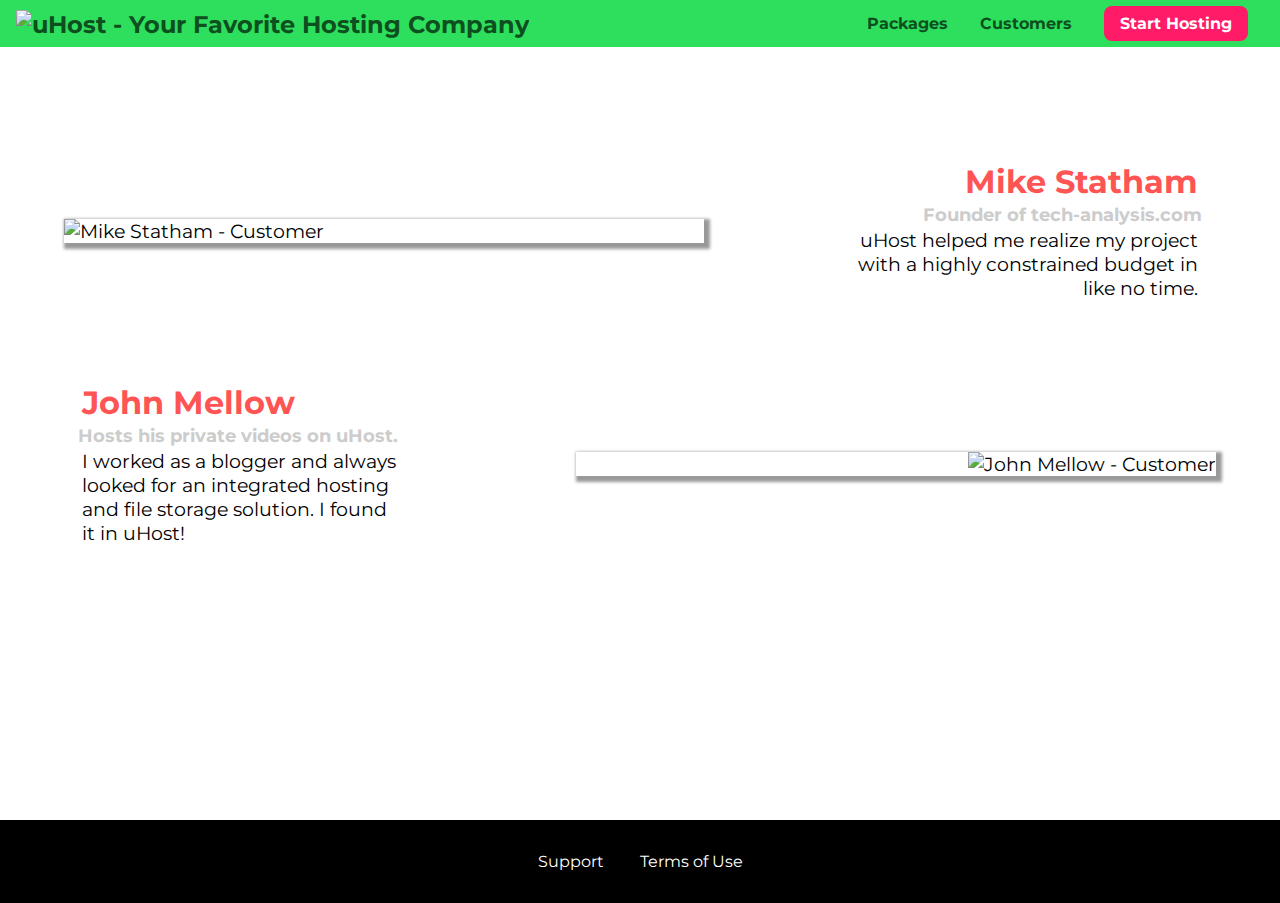
==== customers/index.html @ 8ae51654 "customers folder, code organized in clear structure" ====
<!DOCTYPE html>
<html lang="en">
<head>
    <meta charset="UTF-8">
    <meta name="viewport" content="width=device-width, initial-scale=1.0">
    <meta http-equiv="X-UA-Compatible" content="ie=edge">
    <title>uHost Customers</title>
    <link rel="shortcut icon" href="../favicon.png">
    <link rel="stylesheet" href="../shared.css">
    <link rel="stylesheet" href="customers.css">
</head>
<body>
    <!--invisible block-->
    <div class="backdrop"></div>
    <header class="main-header">
        <button class="toggle-button">
            <span class="toggle-button__bar"></span>
            <span class="toggle-button__bar"></span>
            <span class="toggle-button__bar"></span>
        </button>
        <div class ="main-link">
            <a href="../index.html" class="main-header__brand">
                <img src="../images/uhost-icon.png" alt="uHost - Your Favorite Hosting Company">
            </a>
        <!--the space between tags can be removed to display both elements in one line
        in this case was used calc()-->
        </div>
        <nav class="main-nav">
            <ul class="main-nav__items">    
                <li class="main-nav__item">
                    <a href="../packages/index.html">Packages</a>
                </li>
                <li class="main-nav__item">
                    <a href="index.html">Customers</a>
                </li>
                <li class="main-nav__item main-nav__item--cta">
                    <a href="../start-hosting/index.html">Start Hosting</a>
                </li>
            </ul>
        </nav>
    </header>
    <nav class="mobile-nav">
        <ul class="mobile-nav__items">
            <li class="mobile-nav__item">
                <a href="../packages/">Packages</a>
            </li>
            <li class="mobile-nav__item">
                <a href="index.html">Customers</a>
            </li>
            <li class="mobile-nav__item mobile-nav__item--cta">
                <a href="../start-hosting/index.html">Start Hosting</a>
            </li>
        </ul>
    </nav>
    <main>
        <div>
            <div class="testimonial" id="customer-1">
                <div class="testimonial__image-container">
                    <img src="../customers/customer-1.jpg" alt="Mike Statham - Customer" class="testimonial__image">
                </div>
                <div class="testimonial__info">
                    <h1 class="testimonial__name">Mike Statham</h1>
                    <h2 class="testimonial__subtitle">Founder of
                        <a href="tech-analysis.com">tech-analysis.com</a>
                    </h2>
                    <p class="testimonial__text">uHost helped me realize my project with a highly constrained budget in like no time.</p>
                </div>
            </div>
            <div class="testimonial" id="customer-2">
                <div class="testimonial__info">
                    <h1 class="testimonial__name">John Mellow</h1>
                    <h2 class="testimonial__subtitle">Hosts his private videos on uHost.
                    </h2>
                    <p class="testimonial__text">I worked as a blogger and always looked for an integrated hosting and file storage solution. I found
                        it in uHost!
                    </p>
                </div>
                <div class="testimonial__image-container">
                    <img src="../customers/customer-2.jpg" alt="John Mellow - Customer" class="testimonial__image">
                </div>
            </div>
        </div>
    </main>
    <footer class="main-footer">
        <nav>
            <ul class="main-footer__links">
                <li class="main-footer__link">
                    <a href="#">Support</a>
                </li>
                <li class="main-footer__link">
                    <a href="#">Terms of Use</a>
                </li>
            </ul>
        </nav>
    </footer>
    <script src="../shared.js"></script>
</body>
</html>
---- shared.css ----
@import url('https://fonts.googleapis.com/css2?family=Roboto:wght@500&display=swap');
@import url('https://fonts.googleapis.com/css2?family=Anton&display=swap');
@import url('https://fonts.googleapis.com/css2?family=Montserrat:wght@400;700&display=swap');

html {
    box-sizing: border-box;   
}

*, *:after, *:before {
    box-sizing: inherit;    
}

/** {
    box-sizing: border-box;
}*/

/*html {
    height: 100%;
}*/

body {
    font-family: 'Montserrat', sans-serif;
    margin: 0;
}

main {
  min-height: calc(100vh - 3.5rem - 8rem);
  margin-top: 3.5rem;
}

.backdrop {
    position: fixed;
    display: none;
    z-index: 100;
    width: 100vw;
    height: 100vh;
    background-color: rgba(0, 0, 0, 0.5);
    top: 0rem;
    left: 0rem;
}

.main-header {
    background-color: #2ddf5c;
    width: 100%;
    padding: 0.5rem 1rem;
    position: fixed;
    top: 0;
    left: 0;
    z-index: 1;
    display: flex;
    align-items: center;
    justify-content: space-between;
    }

    .toggle-button {
        width: 3rem;
        background: transparent;
        border: none;
        cursor: pointer;
        padding-top: 0;
        padding-bottom: 0;
        vertical-align: middle;
      }
      
      .toggle-button:focus {
        outline: none;
      }
      
      .toggle-button__bar {
        width: 100%;
        height: 0.2rem;
        background: black;
        display: block;
        margin: 0.6rem 0;
      }
      

    .main-header__brand {
    color: #0e4f1f;
    text-decoration: none;
    /*display: inline-block;
    vertical-align: middle;
    /*works only if used font has bold version*/
    font-weight: bold;
    font-size: 1.5rem;
    height: 2.5rem;
    }

    .main-header__brand img {
    height: 2.5rem;
    vertical-align: middle;
    }



.main-nav {
    display: none;
    }

    .main-nav__items {
    /*to positon to the right correctly*/
    margin: 0;
    padding: 0;
    /*removes the bullet points*/
    list-style: none;
    display: flex;
    flex-direction: row;
    }

    .main-nav__item {
    /*top&bot zero, l&right 16px*/
    margin: 0 1rem;
    }

    .main-nav__item a,
    .mobile-nav__item a {
    color: #0e4f1f;
    text-decoration: none; 
    font-weight: bold;
    padding: 0.2rem 0;
    }

    .main-nav__item a:hover,
    .main-nav__item a:active,
    .mobile-nav__item a:hover,
    .mobile-nav__item a:active {
    color: white;
    border-bottom: 5px solid white;
    }

    .main-nav__item--cta a,
    .mobile-nav__item--cta a {
    color: white;
    background: #ff1b68;
    padding: 0.5rem 1rem;
    border-radius: 0.5rem;
    }

    .main-nav__item--cta a:hover,
    .main-nav__item--cta a:active {
    color: #ff1b68;
    background: white;
    border: none;
    }

    @media (min-width: 40rem) {
      .toggle-button {
        display: none;
      }
      .main-nav {
        display: flex;
        align-items: center;
      }
    }

.main-footer {
    background: black;
    padding: 2rem;
    margin-top: 3rem;
    }

    .main-footer__links {
    list-style: none;
    margin: 0;
    padding: 0;
    text-align: center;
    }

    .main-footer__link {
    display: inline-block;
    margin: 0 1rem;
    }

    .main-footer__link a {
    color: white;
    /*to remove the link*/
    text-decoration: none;
    }

    .main-footer__link a:hover,
    .main-footer__link a:active {
    color: #ccc;
    }

.mobile-nav {
    display: none;
    position: fixed;
    z-index: 101;
    top: 0;
    left: 0;
    background: white;
    width: 80%;
    /*ensure that it always takes full page height
    without 100% cascading trick*/
    height: 100vh;
  }
  
  .mobile-nav__items {
    width: 90%;
    height: 100%;
    list-style: none;
    margin: 0 auto;
    padding: 0;
    display: flex;
    flex-direction: column;
    align-items: center;
    justify-content: center;
  }
  
  .mobile-nav__item {
    margin: 1rem 0;
  }
  
  .mobile-nav__item a {
    font-size: 1.5rem;
  }

.button {
    background: #0e4f1f;
    color: white;
    font: inherit;
    border: 1px solid #0e4f1f;
    padding: 0.5rem;
    border-radius: 8px;
    font-weight: bold;
    /*cursor can be added to the any element, to indicate location*/
    cursor: pointer;
    }

    .button:hover,
    .button:active {
    background: white;
    color: #0e4f1f;
    }

    .button:focus {
    outline: none;
    }

    /*.button[disabled] {
      cursor: not-allowed;
      border: #a1a1a1;
      background: #ccc;
      color: #a1a1a1;
    }*/

.open {
    display: block !important;
}
---- customers/customers.css ----
/*2.5rem, because we had 6rem and minus 3.5rem header(for all pages in shared.css)*/
main {
  padding-top: 2.5rem;
}

.testimonial {
    font-size: 1.2rem;
  }

  .testimonial__image-container {
    width: 100%;
    max-width: 40rem;
    box-shadow: 3px 3px 3px 3px rgba(0, 0, 0, 0.4);    
  }

  .testimonial__image {
    width: 100%;
    vertical-align: top;
  }
  
  .testimonial__info {
    text-align: right;
    padding: 0.9rem;
  }
  
  #customer-2.testimonial {
    text-align: right;
  }
  
  #customer-2 .testimonial__info {
    text-align: left;
  }
  
  .testimonial__name {
    margin: 0.2rem;
    font-size: 2rem;
    color: #ff5454;
  }
  
  .testimonial__subtitle {
    margin: 0;
    font-size: 1.1rem;
    color: #ccc;
  }
  
  .testimonial__subtitle a {
    color: inherit;
    text-decoration: none;
  }
  
  .testimonial__subtitle a:hover,
  .testimonial__subtitle a:active {
    color: #7a7a7a;
  }
  
  .testimonial__text {
    margin: 0.2rem;
    white-space: pre-line;
  }
  
  @media (min-width: 40rem) {
    .testimonial {
      margin: 3rem auto;
      max-width: 1500px;
      display: flex;
      justify-content: space-around;
      align-items: center;
    }
    .testimonial__image-container {
      width: 65%;
      
    }
    .testimonial__info {
      width: 30%;
    }
  }
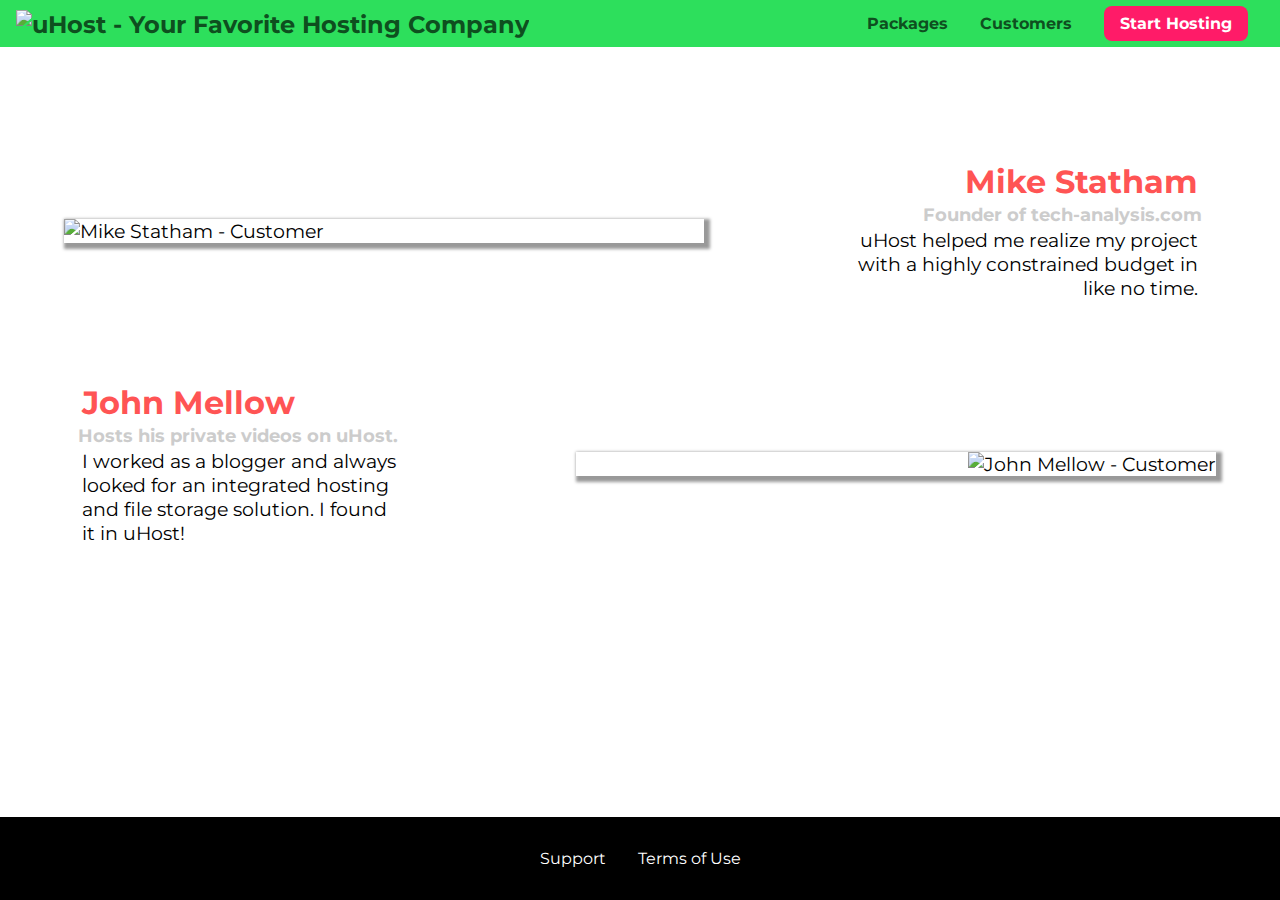
==== commit 77e3d446: "Merge pull request #2 from autopilotcode/dev" ====
--- a/customers/index.html
+++ b/customers/index.html
@@ -42,7 +42,7 @@
     <nav class="mobile-nav">
         <ul class="mobile-nav__items">
             <li class="mobile-nav__item">
-                <a href="../packages/">Packages</a>
+                <a href="../packages/index.html">Packages</a>
             </li>
             <li class="mobile-nav__item">
                 <a href="index.html">Customers</a>
--- a/shared.css
+++ b/shared.css
@@ -14,18 +14,32 @@
     box-sizing: border-box;
 }*/
 
-/*html {
+html {
     height: 100%;
-}*/
+}
 
 body {
     font-family: 'Montserrat', sans-serif;
-    margin: 0;
+    height: 100%;
+    margin: 0;
+    display: grid;
+    /*padding-top required because header position:fixed; (out of the doc flow)
+    but below we added grid rows sizes and padding unnecessary now*/
+    /*padding-top: 3.5rem;*/
+    /*double auto is not always works correctly
+    grid-template-rows: 3.5rem auto auto;*/
+    /*setting a min size footer 8rem, in case if content is smaller*/
+    grid-template-rows: 3.5rem auto fit-content(8rem);
+    /*creating areas*/
+    grid-template-areas: "header"
+                         "main"
+                         "footer";
 }
 
 main {
-  min-height: calc(100vh - 3.5rem - 8rem);
-  margin-top: 3.5rem;
+  /*min-height: calc(100vh - 3.5rem - 8rem);*/
+  /*margin-top: 3.5rem;*/
+  grid-area: main;
 }
 
 .backdrop {
@@ -46,10 +60,11 @@
     position: fixed;
     top: 0;
     left: 0;
-    z-index: 1;
+    z-index: 60;
     display: flex;
     align-items: center;
     justify-content: space-between;
+    grid-area: header;
     }
 
     .toggle-button {
@@ -157,18 +172,21 @@
     background: black;
     padding: 2rem;
     margin-top: 3rem;
+    grid-area: footer;
     }
 
     .main-footer__links {
     list-style: none;
     margin: 0;
     padding: 0;
-    text-align: center;
-    }
+    display: flex;
+    flex-direction: column;
+    align-items: center;
+    }
+
 
     .main-footer__link {
-    display: inline-block;
-    margin: 0 1rem;
+    margin: 0.5rem 1rem;
     }
 
     .main-footer__link a {
@@ -247,3 +265,21 @@
 .open {
     display: block !important;
 }
+
+@media (min-width: 40rem) {
+
+  .main-footer__link {
+    margin: 0rem 1rem;
+    }
+
+  .main-footer__links {
+    list-style: none;
+    margin: 0;
+    padding: 0;
+    display: flex;
+    /*align-items: center; 
+    because it assigned in mobile version*/
+    justify-content: center;
+    flex-direction: row;
+    }
+}